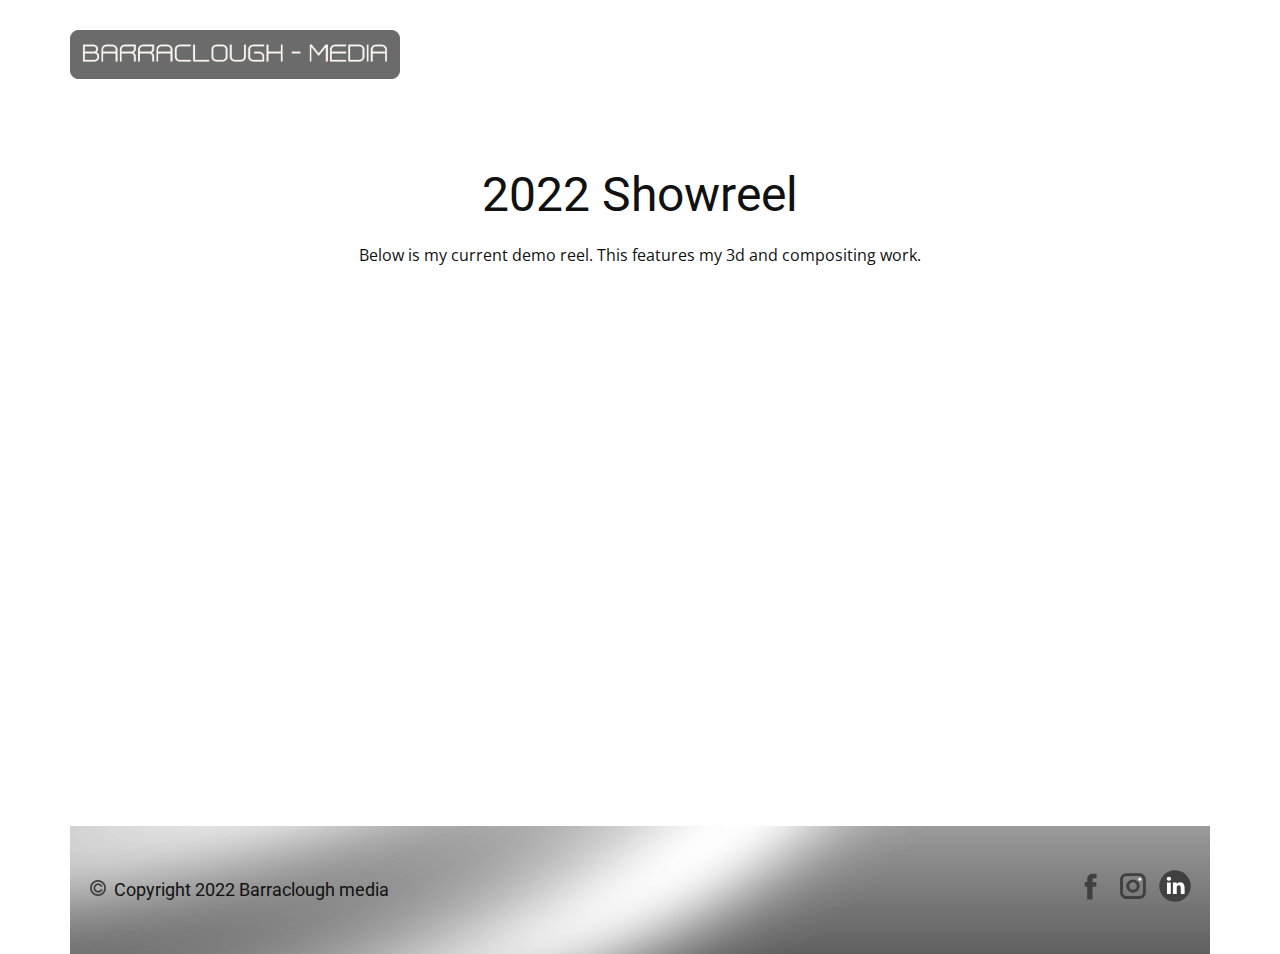
==== index.html @ 08e8a946 "Add files via upload" ====
<!DOCTYPE html>
<html style="font-size: 16px;">
  <head>
    <meta name="viewport" content="width=device-width, initial-scale=1.0">
    <meta charset="utf-8">
    <meta name="keywords" content="Get in Touch">
    <meta name="description" content="">
    <meta name="page_type" content="np-template-header-footer-from-plugin">
    <title>Showreel</title>
    <link rel="stylesheet" href="nicepage.css" media="screen">
<link rel="stylesheet" href="Showreel.css" media="screen">
    <script class="u-script" type="text/javascript" src="jquery-1.9.1.min.js" defer=""></script>
    <script class="u-script" type="text/javascript" src="nicepage.js" defer=""></script>
    <meta name="generator" content="Nicepage 4.9.1, nicepage.com">
    <link id="u-theme-google-font" rel="stylesheet" href="https://fonts.googleapis.com/css?family=Roboto:100,100i,300,300i,400,400i,500,500i,700,700i,900,900i|Open+Sans:300,300i,400,400i,500,500i,600,600i,700,700i,800,800i">
    
    
    
    <script type="application/ld+json">{
		"@context": "http://schema.org",
		"@type": "Organization",
		"name": "WebSite1811807",
		"url": "/",
		"logo": "images/LogoText2.png",
		"sameAs": [
				"https://www.facebook.com/lee.barraclough.37/",
				"https://www.instagram.com/barracloughmedia/",
				"https://www.linkedin.com/in/lee-barraclough-8b58a6171/"
		]
}</script>
    <meta name="theme-color" content="#478ac9">
    <meta property="og:title" content="Showreel">
    <meta property="og:description" content="">
    <meta property="og:type" content="website">
    <link rel="canonical" href="/">
  </head>
  <body data-home-page="https://website1811807.nicepage.io/Showreel.html?version=86cee2ef-0ed0-4d75-9fae-5c5a3ecb1ffd" data-home-page-title="Showreel" class="u-body u-stick-footer u-xl-mode"><header class="u-clearfix u-header u-header" id="sec-e09d"><div class="u-clearfix u-sheet u-sheet-1">
        <nav class="u-menu u-menu-dropdown u-offcanvas u-menu-1">
          <div class="menu-collapse" style="font-size: 1rem; letter-spacing: 0px; font-weight: 700;">
            <a class="u-button-style u-custom-active-border-color u-custom-active-color u-custom-border u-custom-border-color u-custom-borders u-custom-hover-border-color u-custom-hover-color u-custom-left-right-menu-spacing u-custom-padding-bottom u-custom-text-active-color u-custom-text-color u-custom-text-hover-color u-custom-top-bottom-menu-spacing u-nav-link u-text-active-palette-1-base u-text-hover-palette-2-base" href="#">
              <svg class="u-svg-link" viewBox="0 0 24 24"><use xlink:href="#menu-hamburger"></use></svg>
              <svg class="u-svg-content" version="1.1" id="menu-hamburger" viewBox="0 0 16 16" x="0px" y="0px" xmlns:xlink="http://www.w3.org/1999/xlink" xmlns="http://www.w3.org/2000/svg"><g><rect y="1" width="16" height="2"></rect><rect y="7" width="16" height="2"></rect><rect y="13" width="16" height="2"></rect>
</g></svg>
            </a>
          </div>
          <div class="u-custom-menu u-nav-container">
            <ul class="u-nav u-spacing-20 u-unstyled u-nav-1"><li class="u-nav-item"><a class="u-border-active-palette-1-base u-border-hover-palette-1-base u-button-style u-hover-grey-25 u-nav-link u-text-active-black u-text-grey-90 u-text-hover-black" href="Home.html" style="padding: 10px;">Home</a>
</li><li class="u-nav-item"><a class="u-border-active-palette-1-base u-border-hover-palette-1-base u-button-style u-hover-grey-25 u-nav-link u-text-active-black u-text-grey-90 u-text-hover-black" href="About-1.html" style="padding: 10px;">About</a>
</li><li class="u-nav-item"><a class="u-border-active-palette-1-base u-border-hover-palette-1-base u-button-style u-hover-grey-25 u-nav-link u-text-active-black u-text-grey-90 u-text-hover-black" href="Showreel.html" style="padding: 10px;">Showreel</a>
</li><li class="u-nav-item"><a class="u-border-active-palette-1-base u-border-hover-palette-1-base u-button-style u-hover-grey-25 u-nav-link u-text-active-black u-text-grey-90 u-text-hover-black" href="Contact.html" style="padding: 10px;">Contact</a>
</li></ul>
          </div>
          <div class="u-custom-menu u-nav-container-collapse">
            <div class="u-black u-container-style u-inner-container-layout u-opacity u-opacity-95 u-sidenav">
              <div class="u-inner-container-layout u-sidenav-overflow">
                <div class="u-menu-close"></div>
                <ul class="u-align-center u-nav u-popupmenu-items u-unstyled u-nav-2"><li class="u-nav-item"><a class="u-button-style u-nav-link" href="Home.html">Home</a>
</li><li class="u-nav-item"><a class="u-button-style u-nav-link" href="About-1.html">About</a>
</li><li class="u-nav-item"><a class="u-button-style u-nav-link" href="Showreel.html">Showreel</a>
</li><li class="u-nav-item"><a class="u-button-style u-nav-link" href="Contact.html">Contact</a>
</li></ul>
              </div>
            </div>
            <div class="u-black u-menu-overlay u-opacity u-opacity-70"></div>
          </div>
        </nav>
        <a href="Home.html" data-page-id="1811826" class="u-image u-logo u-image-1" data-image-width="3650" data-image-height="547" title="Home">
          <img src="images/LogoText2.png" class="u-logo-image u-logo-image-1">
        </a>
      </div></header>
    <section class="u-align-center u-clearfix u-section-1" id="sec-46b2">
      <div class="u-clearfix u-sheet u-sheet-1">
        <h1 class="u-text u-text-default u-text-1">2022 Showreel</h1>
        <p class="u-text u-text-2">Below is my current demo reel. This features my 3d and compositing work.</p>
      </div>
    </section>
    <section class="u-clearfix u-section-2" id="sec-c875">
      <div class="u-clearfix u-sheet u-sheet-1">
        <div class="u-align-left u-expanded-width u-left-0 u-video u-video-contain u-video-1">
          <div class="embed-responsive embed-responsive-1">
            <iframe style="position: absolute;top: 0;left: 0;width: 100%;height: 100%;" class="embed-responsive-item" src="https://www.youtube.com/embed/qgmxxuxqB48?mute=1&amp;showinfo=0&amp;controls=0&amp;start=0" frameborder="0" allowfullscreen=""></iframe>
          </div>
        </div>
      </div>
    </section>
    
    
    <footer class="u-align-center u-clearfix u-footer u-white u-footer" id="sec-6629"><div class="u-align-left u-clearfix u-image u-sheet u-image-1" data-image-width="1140" data-image-height="523">
        <div class="u-social-icons u-spacing-10 u-social-icons-1">
          <a class="u-social-url" title="facebook" target="_blank" href="https://www.facebook.com/lee.barraclough.37/"><span class="u-icon u-social-facebook u-social-icon u-text-grey-75 u-icon-1"><svg class="u-svg-link" preserveAspectRatio="xMidYMin slice" viewBox="0 0 112 112" style=""><use xlink:href="#svg-ad1d"></use></svg><svg class="u-svg-content" viewBox="0 0 112 112" x="0" y="0" id="svg-ad1d"><path fill="currentColor" d="M75.5,28.8H65.4c-1.5,0-4,0.9-4,4.3v9.4h13.9l-1.5,15.8H61.4v45.1H42.8V58.3h-8.8V42.4h8.8V32.2
c0-7.4,3.4-18.8,18.8-18.8h13.8v15.4H75.5z"></path></svg></span>
          </a>
          <a class="u-social-url" title="instagram" target="_blank" href="https://www.instagram.com/barracloughmedia/"><span class="u-icon u-social-icon u-social-instagram u-text-grey-75 u-icon-2"><svg class="u-svg-link" preserveAspectRatio="xMidYMin slice" viewBox="0 0 112 112" style=""><use xlink:href="#svg-bfda"></use></svg><svg class="u-svg-content" viewBox="0 0 112 112" x="0" y="0" id="svg-bfda"><path fill="currentColor" d="M55.9,32.9c-12.8,0-23.2,10.4-23.2,23.2s10.4,23.2,23.2,23.2s23.2-10.4,23.2-23.2S68.7,32.9,55.9,32.9z
	 M55.9,69.4c-7.4,0-13.3-6-13.3-13.3c-0.1-7.4,6-13.3,13.3-13.3s13.3,6,13.3,13.3C69.3,63.5,63.3,69.4,55.9,69.4z"></path><path fill="#FFFFFF" d="M79.7,26.8c-3,0-5.4,2.5-5.4,5.4s2.5,5.4,5.4,5.4c3,0,5.4-2.5,5.4-5.4S82.7,26.8,79.7,26.8z"></path><path fill="currentColor" d="M78.2,11H33.5C21,11,10.8,21.3,10.8,33.7v44.7c0,12.6,10.2,22.8,22.7,22.8h44.7c12.6,0,22.7-10.2,22.7-22.7
	V33.7C100.8,21.1,90.6,11,78.2,11z M91,78.4c0,7.1-5.8,12.8-12.8,12.8H33.5c-7.1,0-12.8-5.8-12.8-12.8V33.7
	c0-7.1,5.8-12.8,12.8-12.8h44.7c7.1,0,12.8,5.8,12.8,12.8V78.4z"></path></svg></span>
          </a>
          <a class="u-social-url" target="_blank" data-type="LinkedIn" title="LinkedIn" href="https://www.linkedin.com/in/lee-barraclough-8b58a6171/"><span class="u-icon u-social-icon u-social-linkedin u-text-grey-75 u-icon-3"><svg class="u-svg-link" preserveAspectRatio="xMidYMin slice" viewBox="0 0 112 112" style=""><use xlink:href="#svg-59ca"></use></svg><svg class="u-svg-content" viewBox="0 0 112 112" x="0" y="0" id="svg-59ca"><circle fill="currentColor" cx="56.1" cy="56.1" r="55"></circle><path fill="#FFFFFF" d="M41.3,83.7H27.9V43.4h13.4V83.7z M34.6,37.9L34.6,37.9c-4.6,0-7.5-3.1-7.5-7c0-4,3-7,7.6-7s7.4,3,7.5,7
            C42.2,34.8,39.2,37.9,34.6,37.9z M89.6,83.7H76.2V62.2c0-5.4-1.9-9.1-6.8-9.1c-3.7,0-5.9,2.5-6.9,4.9c-0.4,0.9-0.4,2.1-0.4,3.3v22.5
            H48.7c0,0,0.2-36.5,0-40.3h13.4v5.7c1.8-2.7,5-6.7,12.1-6.7c8.8,0,15.4,5.8,15.4,18.1V83.7z"></path></svg></span>
          </a>
        </div><span class="u-file-icon u-icon u-icon-rectangle u-text-grey-75 u-icon-4"><img src="images/2.png" alt=""></span>
        <h6 class="u-text u-text-default u-text-1">Copyright 2022 Barraclough media</h6>
      </div></footer>
  </body>
</html>
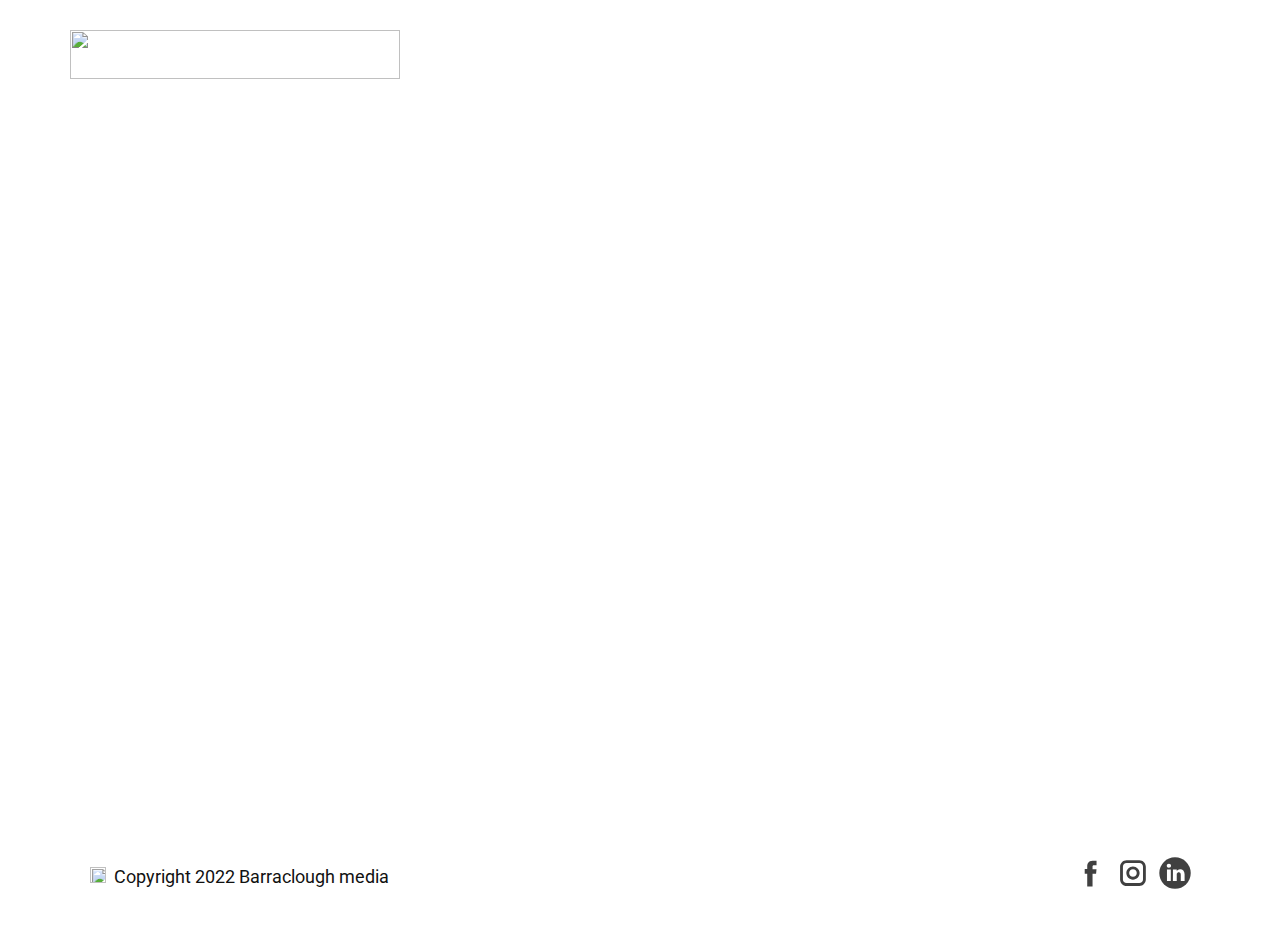
==== commit 1f86c94b: "Add files via upload" ====
--- a/index.html
+++ b/index.html
@@ -3,12 +3,12 @@
   <head>
     <meta name="viewport" content="width=device-width, initial-scale=1.0">
     <meta charset="utf-8">
-    <meta name="keywords" content="Get in Touch">
+    <meta name="keywords" content="">
     <meta name="description" content="">
     <meta name="page_type" content="np-template-header-footer-from-plugin">
-    <title>Showreel</title>
+    <title>index</title>
     <link rel="stylesheet" href="nicepage.css" media="screen">
-<link rel="stylesheet" href="Showreel.css" media="screen">
+<link rel="stylesheet" href="index.css" media="screen">
     <script class="u-script" type="text/javascript" src="jquery-1.9.1.min.js" defer=""></script>
     <script class="u-script" type="text/javascript" src="nicepage.js" defer=""></script>
     <meta name="generator" content="Nicepage 4.9.1, nicepage.com">
@@ -20,7 +20,6 @@
 		"@context": "http://schema.org",
 		"@type": "Organization",
 		"name": "WebSite1811807",
-		"url": "/",
 		"logo": "images/LogoText2.png",
 		"sameAs": [
 				"https://www.facebook.com/lee.barraclough.37/",
@@ -29,12 +28,11 @@
 		]
 }</script>
     <meta name="theme-color" content="#478ac9">
-    <meta property="og:title" content="Showreel">
+    <meta property="og:title" content="index">
     <meta property="og:description" content="">
     <meta property="og:type" content="website">
-    <link rel="canonical" href="/">
   </head>
-  <body data-home-page="https://website1811807.nicepage.io/Showreel.html?version=86cee2ef-0ed0-4d75-9fae-5c5a3ecb1ffd" data-home-page-title="Showreel" class="u-body u-stick-footer u-xl-mode"><header class="u-clearfix u-header u-header" id="sec-e09d"><div class="u-clearfix u-sheet u-sheet-1">
+  <body class="u-body u-stick-footer u-xl-mode"><header class="u-clearfix u-header u-header" id="sec-e09d"><div class="u-clearfix u-sheet u-sheet-1">
         <nav class="u-menu u-menu-dropdown u-offcanvas u-menu-1">
           <div class="menu-collapse" style="font-size: 1rem; letter-spacing: 0px; font-weight: 700;">
             <a class="u-button-style u-custom-active-border-color u-custom-active-color u-custom-border u-custom-border-color u-custom-borders u-custom-hover-border-color u-custom-hover-color u-custom-left-right-menu-spacing u-custom-padding-bottom u-custom-text-active-color u-custom-text-color u-custom-text-hover-color u-custom-top-bottom-menu-spacing u-nav-link u-text-active-palette-1-base u-text-hover-palette-2-base" href="#">
@@ -44,7 +42,7 @@
             </a>
           </div>
           <div class="u-custom-menu u-nav-container">
-            <ul class="u-nav u-spacing-20 u-unstyled u-nav-1"><li class="u-nav-item"><a class="u-border-active-palette-1-base u-border-hover-palette-1-base u-button-style u-hover-grey-25 u-nav-link u-text-active-black u-text-grey-90 u-text-hover-black" href="Home.html" style="padding: 10px;">Home</a>
+            <ul class="u-nav u-spacing-20 u-unstyled u-nav-1"><li class="u-nav-item"><a class="u-border-active-palette-1-base u-border-hover-palette-1-base u-button-style u-hover-grey-25 u-nav-link u-text-active-black u-text-grey-90 u-text-hover-black" href="index.html" style="padding: 10px;">Home</a>
 </li><li class="u-nav-item"><a class="u-border-active-palette-1-base u-border-hover-palette-1-base u-button-style u-hover-grey-25 u-nav-link u-text-active-black u-text-grey-90 u-text-hover-black" href="About-1.html" style="padding: 10px;">About</a>
 </li><li class="u-nav-item"><a class="u-border-active-palette-1-base u-border-hover-palette-1-base u-button-style u-hover-grey-25 u-nav-link u-text-active-black u-text-grey-90 u-text-hover-black" href="Showreel.html" style="padding: 10px;">Showreel</a>
 </li><li class="u-nav-item"><a class="u-border-active-palette-1-base u-border-hover-palette-1-base u-button-style u-hover-grey-25 u-nav-link u-text-active-black u-text-grey-90 u-text-hover-black" href="Contact.html" style="padding: 10px;">Contact</a>
@@ -54,7 +52,7 @@
             <div class="u-black u-container-style u-inner-container-layout u-opacity u-opacity-95 u-sidenav">
               <div class="u-inner-container-layout u-sidenav-overflow">
                 <div class="u-menu-close"></div>
-                <ul class="u-align-center u-nav u-popupmenu-items u-unstyled u-nav-2"><li class="u-nav-item"><a class="u-button-style u-nav-link" href="Home.html">Home</a>
+                <ul class="u-align-center u-nav u-popupmenu-items u-unstyled u-nav-2"><li class="u-nav-item"><a class="u-button-style u-nav-link" href="index.html">Home</a>
 </li><li class="u-nav-item"><a class="u-button-style u-nav-link" href="About-1.html">About</a>
 </li><li class="u-nav-item"><a class="u-button-style u-nav-link" href="Showreel.html">Showreel</a>
 </li><li class="u-nav-item"><a class="u-button-style u-nav-link" href="Contact.html">Contact</a>
@@ -64,24 +62,15 @@
             <div class="u-black u-menu-overlay u-opacity u-opacity-70"></div>
           </div>
         </nav>
-        <a href="Home.html" data-page-id="1811826" class="u-image u-logo u-image-1" data-image-width="3650" data-image-height="547" title="Home">
+        <a href="index.html" data-page-id="1811826" class="u-image u-logo u-image-1" data-image-width="3650" data-image-height="547" title="Home">
           <img src="images/LogoText2.png" class="u-logo-image u-logo-image-1">
         </a>
-      </div></header>
-    <section class="u-align-center u-clearfix u-section-1" id="sec-46b2">
-      <div class="u-clearfix u-sheet u-sheet-1">
-        <h1 class="u-text u-text-default u-text-1">2022 Showreel</h1>
-        <p class="u-text u-text-2">Below is my current demo reel. This features my 3d and compositing work.</p>
-      </div>
+      </div></header> 
+    <section class="u-clearfix u-section-1" id="sec-498f">
+      <div class="u-clearfix u-image u-sheet u-image-1" data-image-width="1140" data-image-height="523"></div>
     </section>
-    <section class="u-clearfix u-section-2" id="sec-c875">
-      <div class="u-clearfix u-sheet u-sheet-1">
-        <div class="u-align-left u-expanded-width u-left-0 u-video u-video-contain u-video-1">
-          <div class="embed-responsive embed-responsive-1">
-            <iframe style="position: absolute;top: 0;left: 0;width: 100%;height: 100%;" class="embed-responsive-item" src="https://www.youtube.com/embed/qgmxxuxqB48?mute=1&amp;showinfo=0&amp;controls=0&amp;start=0" frameborder="0" allowfullscreen=""></iframe>
-          </div>
-        </div>
-      </div>
+    <section class="u-clearfix u-section-2" id="sec-b1db">
+      <div class="u-clearfix u-image u-sheet u-image-1" data-image-width="1140" data-image-height="194"></div>
     </section>
     
     
@@ -99,7 +88,7 @@
             C42.2,34.8,39.2,37.9,34.6,37.9z M89.6,83.7H76.2V62.2c0-5.4-1.9-9.1-6.8-9.1c-3.7,0-5.9,2.5-6.9,4.9c-0.4,0.9-0.4,2.1-0.4,3.3v22.5
             H48.7c0,0,0.2-36.5,0-40.3h13.4v5.7c1.8-2.7,5-6.7,12.1-6.7c8.8,0,15.4,5.8,15.4,18.1V83.7z"></path></svg></span>
           </a>
-        </div><span class="u-file-icon u-icon u-icon-rectangle u-text-grey-75 u-icon-4"><img src="images/2.png" alt=""></span>
+        </div><span class="u-file-icon u-icon u-icon-rectangle u-text-grey-75 u-icon-4"><img src="images/1.png" alt=""></span>
         <h6 class="u-text u-text-default u-text-1">Copyright 2022 Barraclough media</h6>
       </div></footer>
   </body>
--- a/index.css
+++ b/index.css
@@ -0,0 +1,56 @@
+.u-section-1 .u-image-1 {
+  min-height: 500px;
+  background-image: url("images/MainImage.png");
+  background-position: 50% 50%;
+}
+
+@media (max-width: 1199px) {
+  .u-section-1 .u-image-1 {
+    min-height: 412px;
+  }
+}
+
+@media (max-width: 991px) {
+  .u-section-1 .u-image-1 {
+    min-height: 316px;
+  }
+}
+
+@media (max-width: 767px) {
+  .u-section-1 .u-image-1 {
+    min-height: 237px;
+  }
+}
+
+@media (max-width: 575px) {
+  .u-section-1 .u-image-1 {
+    min-height: 149px;
+  }
+}.u-section-2 .u-image-1 {
+  min-height: 201px;
+  background-image: url("images/Software.png");
+}
+
+@media (max-width: 1199px) {
+  .u-section-2 .u-image-1 {
+    min-height: 184px;
+  }
+}
+
+@media (max-width: 991px) {
+  .u-section-2 .u-image-1 {
+    min-height: 165px;
+  }
+}
+
+@media (max-width: 767px) {
+  .u-section-2 .u-image-1 {
+    min-height: 150px;
+  }
+}
+
+@media (max-width: 575px) {
+  .u-section-2 .u-image-1 {
+    min-height: 133px;
+  }
+}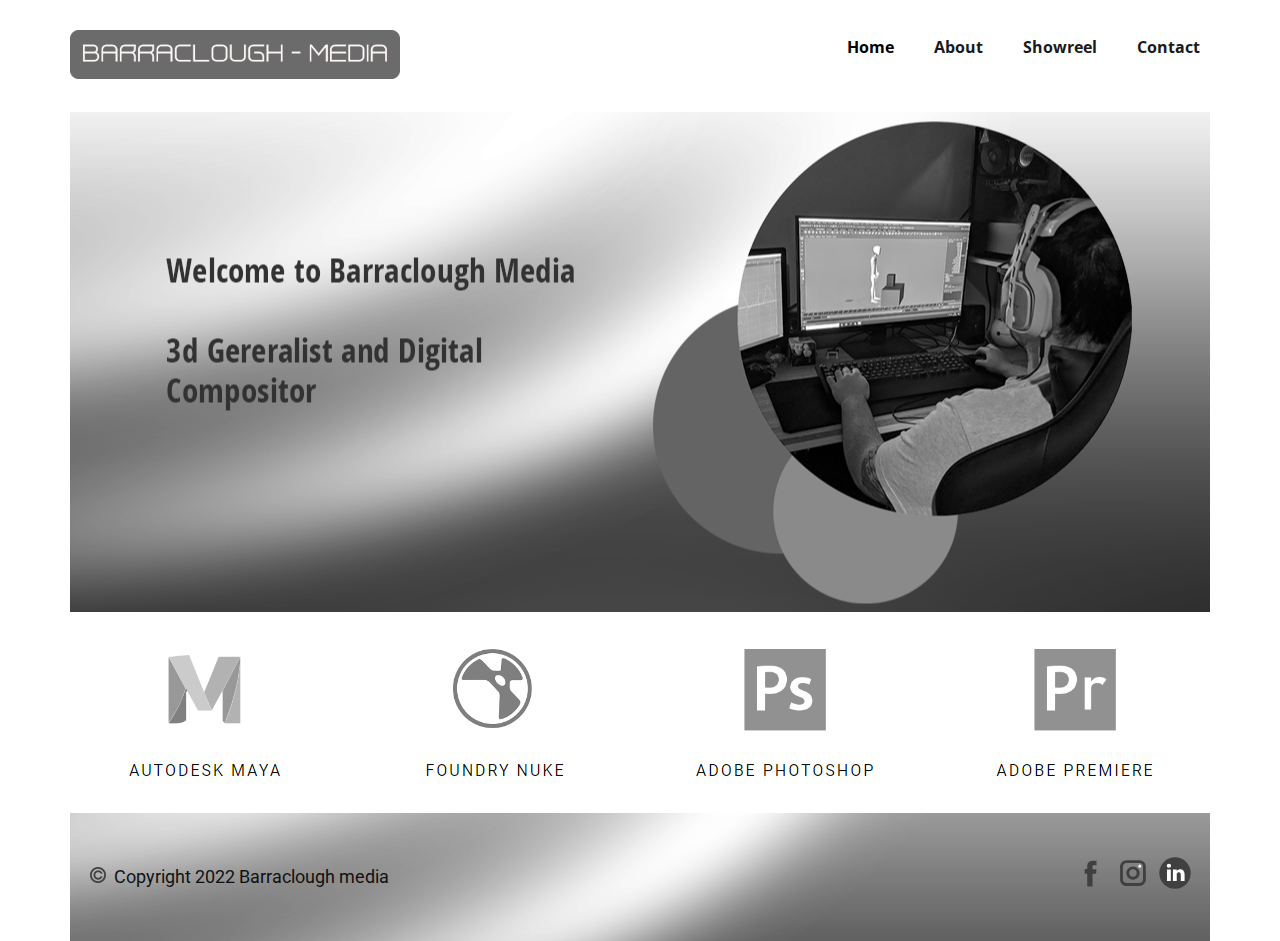
==== commit fb2a1882: "Add files via upload" ====
--- a/index.html
+++ b/index.html
@@ -33,7 +33,7 @@
     <meta property="og:type" content="website">
   </head>
   <body class="u-body u-stick-footer u-xl-mode"><header class="u-clearfix u-header u-header" id="sec-e09d"><div class="u-clearfix u-sheet u-sheet-1">
-        <nav class="u-menu u-menu-dropdown u-offcanvas u-menu-1">
+        <nav class="u-menu u-menu-dropdown u-offcanvas u-menu-1" data-responsive-from="XS">
           <div class="menu-collapse" style="font-size: 1rem; letter-spacing: 0px; font-weight: 700;">
             <a class="u-button-style u-custom-active-border-color u-custom-active-color u-custom-border u-custom-border-color u-custom-borders u-custom-hover-border-color u-custom-hover-color u-custom-left-right-menu-spacing u-custom-padding-bottom u-custom-text-active-color u-custom-text-color u-custom-text-hover-color u-custom-top-bottom-menu-spacing u-nav-link u-text-active-palette-1-base u-text-hover-palette-2-base" href="#">
               <svg class="u-svg-link" viewBox="0 0 24 24"><use xlink:href="#menu-hamburger"></use></svg>
@@ -70,7 +70,7 @@
       <div class="u-clearfix u-image u-sheet u-image-1" data-image-width="1140" data-image-height="523"></div>
     </section>
     <section class="u-clearfix u-section-2" id="sec-b1db">
-      <div class="u-clearfix u-image u-sheet u-image-1" data-image-width="1140" data-image-height="194"></div>
+      <div class="u-clearfix u-image u-image-contain u-sheet u-image-1" data-image-width="1140" data-image-height="194"></div>
     </section>
     
     
@@ -88,7 +88,7 @@
             C42.2,34.8,39.2,37.9,34.6,37.9z M89.6,83.7H76.2V62.2c0-5.4-1.9-9.1-6.8-9.1c-3.7,0-5.9,2.5-6.9,4.9c-0.4,0.9-0.4,2.1-0.4,3.3v22.5
             H48.7c0,0,0.2-36.5,0-40.3h13.4v5.7c1.8-2.7,5-6.7,12.1-6.7c8.8,0,15.4,5.8,15.4,18.1V83.7z"></path></svg></span>
           </a>
-        </div><span class="u-file-icon u-icon u-icon-rectangle u-text-grey-75 u-icon-4"><img src="images/1.png" alt=""></span>
+        </div><span class="u-file-icon u-icon u-icon-rectangle u-text-grey-75 u-icon-4"><img src="images/2.png" alt=""></span>
         <h6 class="u-text u-text-default u-text-1">Copyright 2022 Barraclough media</h6>
       </div></footer>
   </body>
--- a/nicepage.css
+++ b/nicepage.css
@@ -36639,6 +36639,7 @@
 .u-header .u-nav-1 {
   font-weight: 700;
   font-size: 1rem;
+  letter-spacing: normal;
 }
 
 .u-header .u-nav-2 {
@@ -36660,10 +36661,6 @@
     width: auto;
   }
 
-  .u-header .u-nav-1 {
-    letter-spacing: normal;
-  }
-
   .u-header .u-image-1 {
     margin-top: -35px;
     width: 330px;
@@ -36671,7 +36668,20 @@
 }
 
 
+@media (max-width: 575px) {
+  .u-header .u-menu-1 {
+    margin-top: 32px;
+    margin-right: 15px;
+  }
 
+  .u-header .u-image-1 {
+    width: 254px;
+    height: 38px;
+    margin-top: -38px;
+    margin-bottom: 48px;
+    margin-left: 21px;
+  }
+}
  .u-footer {
   background-image: none;
 }
@@ -36740,7 +36750,24 @@
 }
 @media (max-width: 575px) {
   .u-footer .u-image-1 {
-    min-height: 38px;
+    min-height: 129px;
+  }
+
+  .u-footer .u-social-icons-1 {
+    margin-top: 32px;
+    margin-right: auto;
+  }
+
+  .u-footer .u-icon-4 {
+    margin-top: 32px;
+    margin-left: 14px;
+  }
+
+  .u-footer .u-text-1 {
+    width: auto;
+    margin-left: 32px;
+    margin-right: 32px;
+    margin-bottom: 11px;
   }
 }
 
--- a/index.css
+++ b/index.css
@@ -51,6 +51,7 @@
 
 @media (max-width: 575px) {
   .u-section-2 .u-image-1 {
-    min-height: 133px;
+    min-height: 79px;
+    background-position: 86.16% 50%;
   }
 }